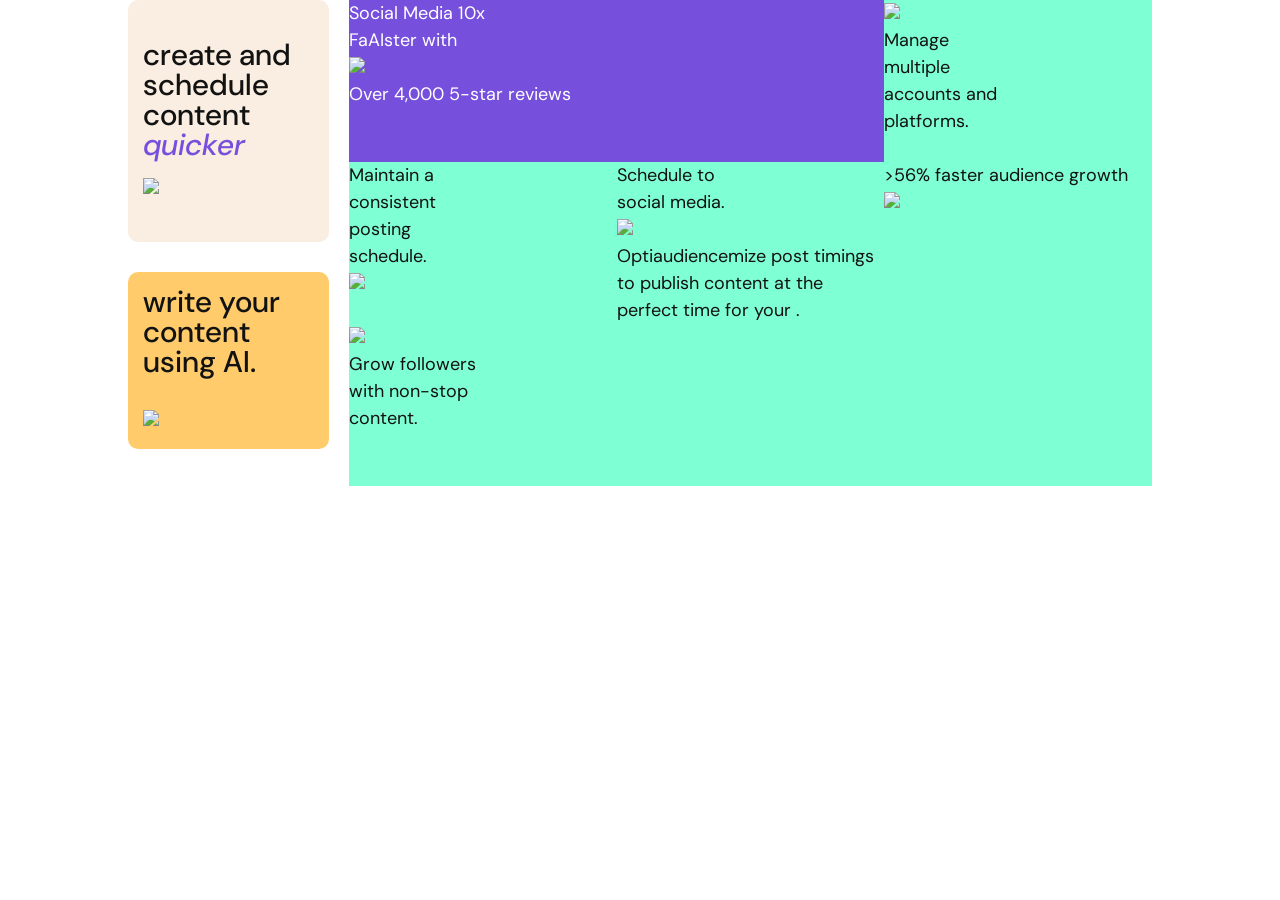
==== grid.html @ b3d04300 "initial commit" ====
<!DOCTYPE html>
<html lang="en">
<head>
    <meta charset="UTF-8">
    <meta name="viewport" content="width=device-width, initial-scale=1.0">

    <link rel="preconnect" href="https://fonts.googleapis.com">
    <link rel="preconnect" href="https://fonts.gstatic.com" crossorigin>
    <link href="https://fonts.googleapis.com/css2?family=DM+Sans:ital,opsz,wght@0,9..40,100..1000;1,9..40,100..1000&display=swap" rel="stylesheet">

    <link rel="stylesheet" href="grid.css">
    <title>Document</title>
</head>
<body>
    <section>
        <div class="content">
            <div class="content-creation">
                <div class="create-text-box">
                    <p class="post-text">create and schedule<br>content <span class="purple-text">quicker</span></p>
                </div>

                <div class="img-box">
                    <img class="post"    src="../grid/bento-grid-main/assets/images/illustration-create-post.webp">
                </div>
            </div>

            <div class="content-writing">
                <p class="post-text">write your<br>content<br>using AI. </p>
                <div>
                    <img class="Ai-img"  src="../grid/bento-grid-main/assets/images/illustration-ai-content.webp">
                </div>
            </div>
        </div>

        <div class="social-media">

            <div class="socialmedia-speed">
                <p class="socialmedia-speed-text">Social Media 10x<br> FaAIster with</p>
                <img class="star-reviews"  src="../grid/bento-grid-main/assets/images/illustration-five-stars.webp">
                <p>Over 4,000 5-star reviews </p>
            </div>

            
            <div class="socialmedia-management">
                <div class="socialmedia-icons">
                    <img class="platform-img"   src="../grid/bento-grid-main/assets/images/illustration-multiple-platforms.webp">
                </div>
                <div class="multipleacc-mang">
                    <p>Manage<br> multiple<br>accounts and<br> platforms.</p>
                </div>
            </div>

            <div class="socailmedia-maintainance">
                <p>Maintain a<br> consistent<br> posting<br> schedule.</p>
                <img class="consistent-img"     src="../grid/bento-grid-main/assets/images/illustration-consistent-schedule.webp">
            </div>
        

            <div class="right">
                <p>Schedule to<br> social media.</p>
                <img class="post-time"       src="../grid/bento-grid-main/assets/images/illustration-schedule-posts.webp">
                <p>   Optiaudiencemize post timings to publish content at the perfect time for your .
                </p>
            </div>

            <div class="audience-growth">
                <p>>56% faster audience growth</p>
                <img class="Aud-img"      src="../grid/bento-grid-main/assets/images/illustration-audience-growth.webp">
            </div>

            <div class="followers-growth">
                <div class="growth stat">
                    <img class="fllw-img"      src="../grid/bento-grid-main/assets/images/illustration-grow-followers.webp">
                </div>
                <div class="growth-text">
                    <p>  Grow followers<br> with non-stop<br> content.
                    </p>
                </div>
            </div>
        </div>    
    </section>
</body>
</html>
---- grid.css ----
/***********************************/
/* GENERAL CLASSES */
/***********************************/
*{
    padding:0;
    margin:0;
    padding:0;
}

img {
    max-width: 100%;
}

html {
    font-size: 62.5%;
}

/***********************************/
/* ELEMENT STYLING */
/***********************************/

body{
    display: grid;
    grid-template-columns: 1fr;
    justify-items: center;

    color: #121212;
    font-family: "DM Sans", sans-serif;
    font-size: 18px;
    line-height: 1.5;
}

section{
    max-width:80%;
    display: grid;
    grid-template-columns: 1fr 4fr;
    gap: 2rem;
}

.content {
    display: flex;
    flex-direction: column;
    gap: 3rem;
}

.content-creation {
    background-color: #f9eee1;
    display: flex;
    flex-direction: column;
    gap: 1.5rem;
    padding: 4rem 1.5rem;
    border-radius: 1rem;
}

.post-text {
    font-size: 3rem;
    font-weight: 500;
    line-height: 1;
}

.post-text .purple-text {
    color: #7650dc;
    font-style: italic;
}

.content-writing {
    background-color: #ffcb6b;
    display: flex;
    flex-direction: column;
    gap: 3rem;
    padding: 1.5rem;
    border-radius: 1rem;
}

/***********************************/
/* SECOND SIDE */
/***********************************/

.social-media {
    background-color: aquamarine;
    display: grid;
    grid-template-columns: repeat(3, 1fr);
    grid-template-rows: repeat(3, 1fr);
}

.socialmedia-speed {
    grid-column: 1/3;
    color: #fff;
    background-color: #7650dc;
}
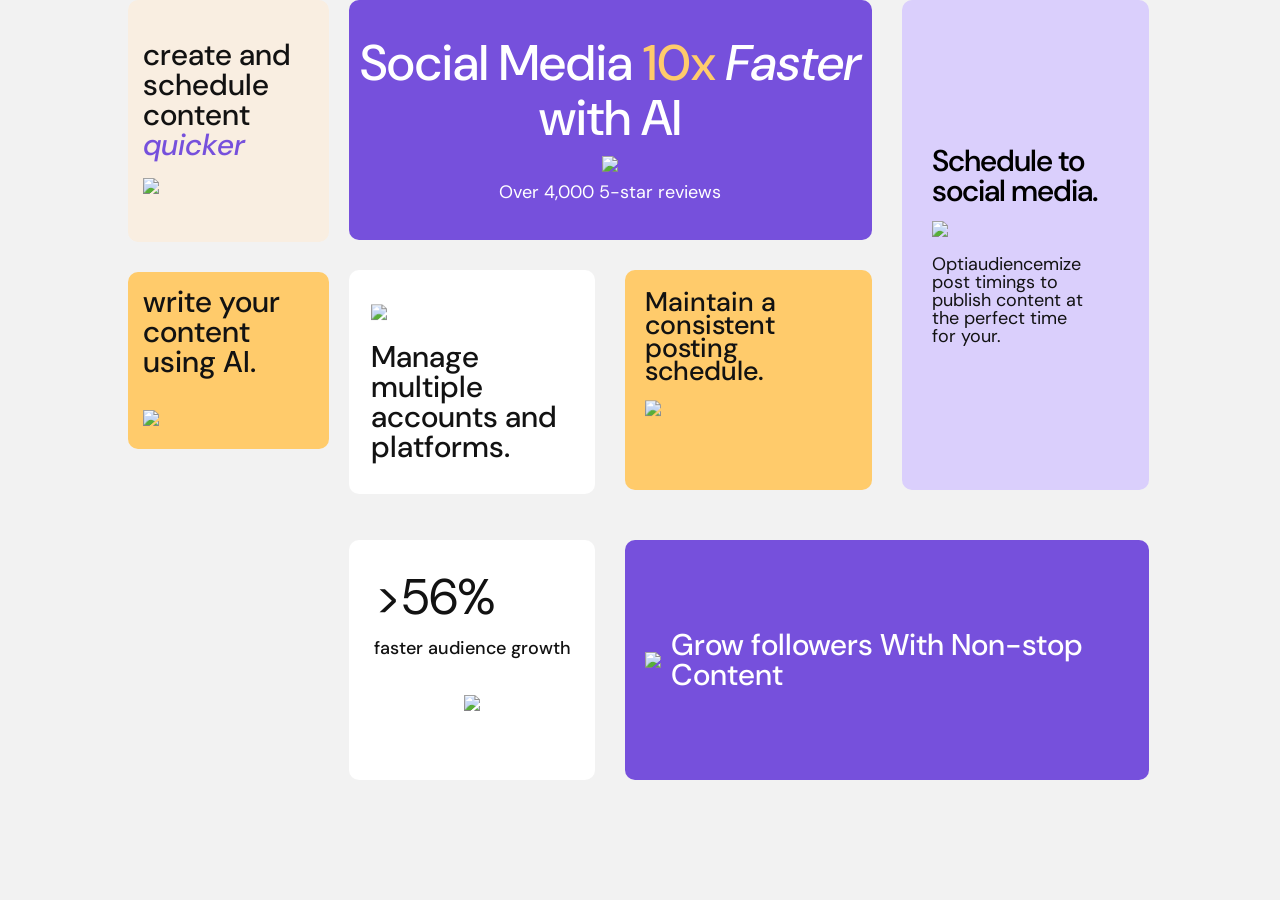
==== commit 31e06fbe: "bento grid" ====
--- a/grid.html
+++ b/grid.html
@@ -9,7 +9,7 @@
     <link href="https://fonts.googleapis.com/css2?family=DM+Sans:ital,opsz,wght@0,9..40,100..1000;1,9..40,100..1000&display=swap" rel="stylesheet">
 
     <link rel="stylesheet" href="grid.css">
-    <title>Document</title>
+    <title>Bento Grid</title>
 </head>
 <body>
     <section>
@@ -35,47 +35,54 @@
         <div class="social-media">
 
             <div class="socialmedia-speed">
-                <p class="socialmedia-speed-text">Social Media 10x<br> FaAIster with</p>
-                <img class="star-reviews"  src="../grid/bento-grid-main/assets/images/illustration-five-stars.webp">
+                <p class="socialmedia-speed-text">Social Media <span class="ten-times-text">10x</span> <span class="faster-text">Faster</span> with AI</p>
+                <img class="star-reviews-img"  src="../grid/bento-grid-main/assets/images/illustration-five-stars.webp">
                 <p>Over 4,000 5-star reviews </p>
             </div>
 
             
             <div class="socialmedia-management">
-                <div class="socialmedia-icons">
+                <div class="socialmedia-management-icons">
                     <img class="platform-img"   src="../grid/bento-grid-main/assets/images/illustration-multiple-platforms.webp">
                 </div>
-                <div class="multipleacc-mang">
-                    <p>Manage<br> multiple<br>accounts and<br> platforms.</p>
+                <div class="socialmedia-management-text">
+                    <p>Manage multiple accounts and platforms.</p>
                 </div>
             </div>
 
             <div class="socailmedia-maintainance">
-                <p>Maintain a<br> consistent<br> posting<br> schedule.</p>
-                <img class="consistent-img"     src="../grid/bento-grid-main/assets/images/illustration-consistent-schedule.webp">
+                <div>
+                <p class="socialmedia-maintainance-text">Maintain a consistent posting schedule.</p>
+                </div>
+                <img class="consistent-img" src="../grid/bento-grid-main/assets/images/illustration-consistent-schedule.webp">
             </div>
         
 
-            <div class="right">
-                <p>Schedule to<br> social media.</p>
-                <img class="post-time"       src="../grid/bento-grid-main/assets/images/illustration-schedule-posts.webp">
-                <p>   Optiaudiencemize post timings to publish content at the perfect time for your .
+            <div class="schedule-box">
+                <p class="schedule-text-big">Schedule to social media.</p>
+                <div class="schedule-post-img-box">
+                    <img class="schedule-post-img" src="../grid/bento-grid-main/assets/images/illustration-schedule-posts.webp">
+                </div>
+                <p class="schedule-text-small">Optiaudiencemize post timings to publish content at the perfect time for your.
                 </p>
             </div>
 
             <div class="audience-growth">
-                <p>>56% faster audience growth</p>
+                <div class="audience-growth-text">
+                <p> <span class="percentage">>56%</span><br> <span class="audience-txt"> faster audience growth</span></p>
+                </div>
+                <div class="audience-growth-img">
                 <img class="Aud-img"      src="../grid/bento-grid-main/assets/images/illustration-audience-growth.webp">
+                </div> 
             </div>
 
             <div class="followers-growth">
-                <div class="growth stat">
-                    <img class="fllw-img"      src="../grid/bento-grid-main/assets/images/illustration-grow-followers.webp">
-                </div>
-                <div class="growth-text">
-                    <p>  Grow followers<br> with non-stop<br> content.
-                    </p>
-                </div>
+                <!-- <div class="growth stat"> -->
+                    <img class="flle-img" src="../grid/bento-grid-main/assets/images/illustration-grow-followers.webp">
+                <!-- </div> -->
+                <!-- <div class="growth-text"> -->
+                    <p>Grow <span>followers With Non-stop Content</span></p>
+                <!-- </div> -->
             </div>
         </div>    
     </section>
--- a/grid.css
+++ b/grid.css
@@ -5,6 +5,7 @@
     padding:0;
     margin:0;
     padding:0;
+    letter-spacing:0px;
 }
 
 img {
@@ -20,14 +21,18 @@
 /***********************************/
 
 body{
+    background-color:#8080801a;
     display: grid;
     grid-template-columns: 1fr;
     justify-items: center;
+
 
     color: #121212;
     font-family: "DM Sans", sans-serif;
     font-size: 18px;
     line-height: 1.5;
+    
+    
 }
 
 section{
@@ -77,16 +82,182 @@
 /***********************************/
 
 .social-media {
-    background-color: aquamarine;
     display: grid;
     grid-template-columns: repeat(3, 1fr);
     grid-template-rows: repeat(3, 1fr);
+    gap: 3rem;
+    max-width:800px;
 }
 
 .socialmedia-speed {
     grid-column: 1/3;
+    grid-row:1;
+    display: flex;
+    flex-direction: column;
+    justify-content: center;
+    align-items: center;
+    gap: 1rem;
+
     color: #fff;
     background-color: #7650dc;
-}
-
-
+    line-height: 1.2;
+    text-align: center;
+    border-radius: 1rem;
+}
+
+.socialmedia-speed-text {
+    font-size: 5rem;
+    font-weight: 500;
+    line-height: 1.1;itb
+}
+
+.ten-times-text {
+    color: #ffcb6b;
+}
+
+.faster-text {
+    font-style: italic;
+}
+
+.star-reviews-img {
+    max-width: 20rem;
+}
+
+.socialmedia-management{
+    grid-column:1/2;
+    grid-row:2/3;
+    /* width:315; */
+    height:18rem;
+    background-color:  hsl(0, 0%, 100%);
+    display: flex;
+    flex-direction: column;
+    /* justify-content: center; */
+    /* align-items: center; */
+    gap: 2rem;
+    font-size: 3rem;
+    font-weight: 500;
+    border-radius: 1rem;
+    line-height:3rem;
+    overflow-x:clip;
+    padding:2.2rem;
+  
+
+
+}
+.social-media-management-icons{
+    width:100%;
+    height:100%;
+    overflow-x: visible;
+}
+
+.platform-img{
+    transform: translateX(150%);
+    transform: translateY(20%);
+}
+
+
+.socailmedia-maintainance{
+    height:18rem;
+    display: flex;
+    flex-direction: column;
+    gap: 1.5rem;
+    background-color: hsl(39, 100%, 71%);
+    font-size: 2.7rem;
+    font-weight:500;
+    border-radius: 1rem;
+    padding: 2rem;
+    line-height:2.3rem;
+    overflow-y: clip;
+}
+
+.consistent-img{
+    max-width: 80%;
+    transform: scaleX(1.2);
+    transform: translateX(50%);
+    transform: translateY(20%);
+}
+
+
+.schedule-box{
+    grid-column: 3/4;
+    grid-row: 1/3;
+    height:49rem;
+    background-color:hsl(254, 88%, 90%);
+    display: flex;
+    flex-direction: column;
+    align-items: start;
+    justify-content: center;
+    gap: 1.5rem;
+    line-height: 1;
+    /* font-size: 3rem; */
+    /* font-weight: 500; */
+    padding: 0 0 0 3rem;
+    border-radius: 1rem;
+}
+
+.schedule-text-big {
+    color: #000;
+    letter-spacing: -1px;
+    font-size: 3rem;
+    font-weight:545;
+    margin-top: 3rem;
+}
+
+.schedule-text-small {
+    font-size: 1.8rem;
+    padding-right: 5.5rem;
+    margin-bottom: 3rem;
+
+}
+
+.schedule-post-img-box {
+    overflow-x: clip;
+}
+
+.schedule-post-img {
+    max-width: 160%;
+}
+
+.audience-growth{
+    display:flex;
+    flex-direction:column;
+    align-items:center;
+    height:20rem;
+    gap:3rem;
+    background-color:white;
+    border-radius:10px;
+    padding:20px;
+}
+.audience-growth-img{
+    max-width:100%;
+    height:auto;
+}
+.percentage{
+    font-size:5rem;
+    font-weight: 400
+}
+    
+.audience-txt{
+    font-weight:500;
+    font-size:large;
+}
+.followers-growth{
+    height:20rem;
+    grid-column: 2/-1;
+    color: #fff;
+    background-color: hsl(256, 67%, 59%);
+    display:flex;
+    align-items: center;
+    gap: 1rem;
+    font-size: 3rem;
+    font-weight: 500;
+    line-height: 1;
+    padding: 2rem;
+    border-radius: 1rem;
+}
+
+.flle-img {
+    max-width: 50%;
+}
+
+
